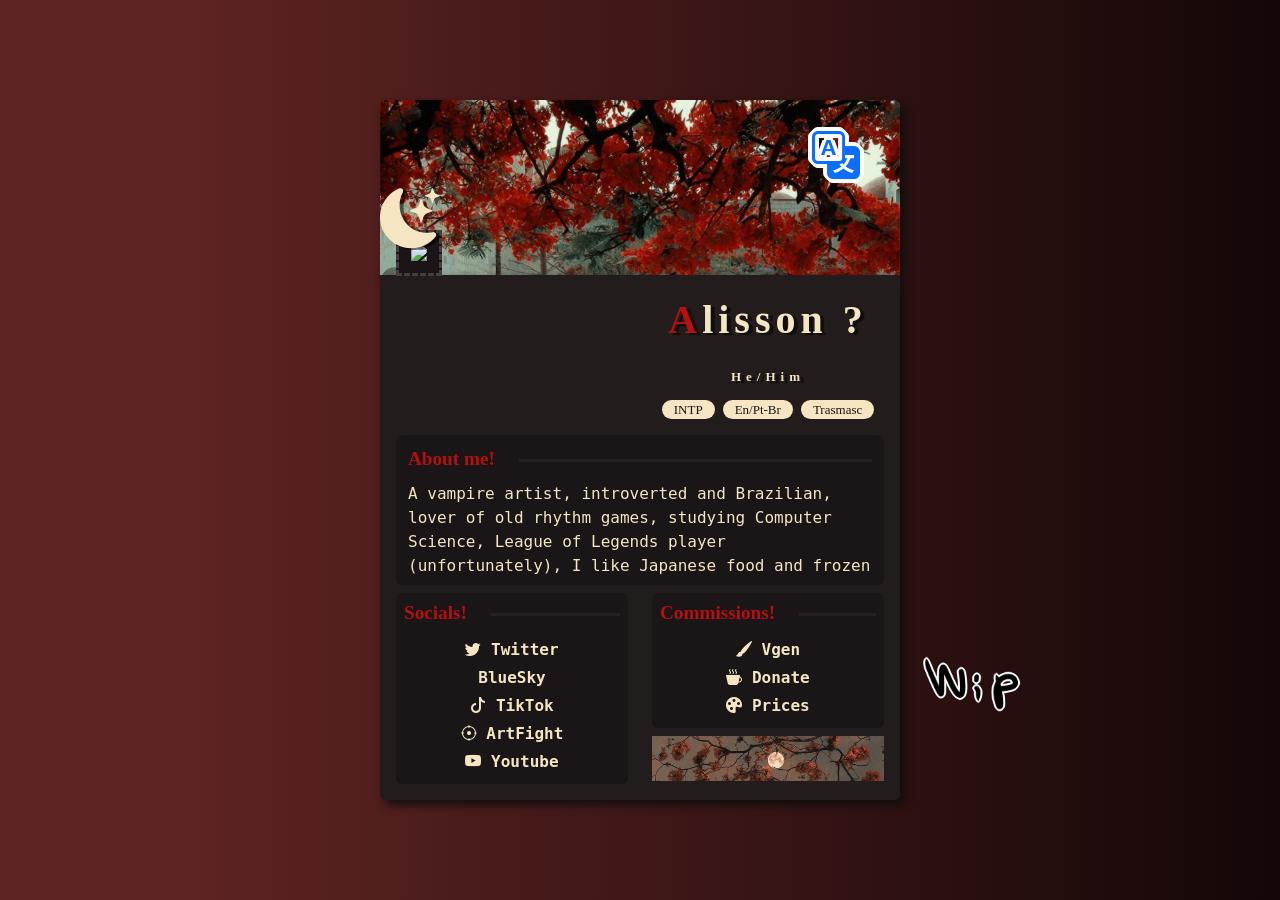
==== index.html @ d1a51a0a "Add files via upload" ====
<!DOCTYPE html>
<html lang="en">
<head>
    <meta charset="UTF-8">
    <meta name="viewport" content="width=device-width, initial-scale=1.0">
    <title>Elorit</title>
    <link href="https://cdn.jsdelivr.net/npm/bootstrap@5.3.8/dist/css/bootstrap.min.css" rel="stylesheet" integrity="sha384-sRIl4kxILFvY47J16cr9ZwB07vP4J8+LH7qKQnuqkuIAvNWLzeN8tE5YBujZqJLB" crossorigin="anonymous">
    <link rel="stylesheet" type="text/css" href="style.css">
    <link rel="stylesheet" href="https://cdn.jsdelivr.net/npm/bootstrap-icons@1.13.1/font/bootstrap-icons.min.css">
    <link rel="stylesheet" href="https://cdnjs.cloudflare.com/ajax/libs/animate.css/4.1.1/animate.min.css"/>
    <script src="https://cdn.jsdelivr.net/npm/@popperjs/core@2.11.8/dist/umd/popper.min.js" integrity="sha384-I7E8VVD/ismYTF4hNIPjVp/Zjvgyol6VFvRkX/vR+Vc4jQkC+hVqc2pM8ODewa9r" crossorigin="anonymous"></script>
    <script src="https://cdn.jsdelivr.net/npm/bootstrap@5.3.8/dist/js/bootstrap.min.js" integrity="sha384-G/EV+4j2dNv+tEPo3++6LCgdCROaejBqfUeNjuKAiuXbjrxilcCdDz6ZAVfHWe1Y" crossorigin="anonymous"></script>
    
</head>
<body id="main" class="overflow-x-hidden ">

    <div class="mx-auto conteiner" style="max-width: 520px;">
        <div class="card banner">
            <a href="index_pt.html" class="translate">
                <i id="trans" class="bi bi-translate"></i>
            </a>
        </div>
            <div class="card p-3 main">

                <!-- start first row -->
                <div class="row no-gutters">
                    <!-- icon -->
                    <div class="col-sm-6  justify-content-center">
                        <img class=" img-thumbnail icon" style="margin-bottom: -100px;" src="https://cdn.bsky.app/img/feed_fullsize/plain/did:plc:2flb4t7py5kloq3zb2k5aiwi/bafkreicpxyh2zqpzyikcm7rfbmmqwhr2aihsya3le5ebpa4lksuwxosoy4">
                    </div>
                    <!-- name -->
                    <div class="col-sm-6">
                        <div style="position: absolute; top: -100px; left: 0px">
                            <i class="bi bi-moon-stars-fill sombra" style="color: #F5E5C3; font-size: 60px;"></i>
                        </div>
                        <h1 class="sombra text-center">
                            <!-- name -->
                            <span style="color:#B4100F;">A</span>lisson ?
            
                            <span style="color:#F5E5C3; font-size: small;">
                
                            <!-- prns -->
                                He/Him 
                            </span>
                        </h1>
                        <div class="text-center row gap-2 justify-content-center">
                            <div class="cor">INTP</div>
                            <div class="cor">En/Pt-Br</div>
                            <div class="cor">Trasmasc</div>
                        </div>
                        </div>
                        
                    </div>
                    <!-- end first row -->
                    <!-- start second row -->
                    <div class="row">
                        <div class="col">
                            <div class="card caixa mt-3" style="height: 150px;">
        
                                <!----------- info heading ----------->
                                <div class="row no-gutters mb-1 mt-n1">
                                    <h2 class="col-auto">About me!</h2>
                                    <div class="col"><hr></div>
                                </div>
                                <!----------- end of info heading ----------->
        
                                <!--========= TEXT =========-->

                                <div class="flex-grow-1 texto-caixa">
            
                                    <p>A vampire artist, introverted and Brazilian, lover of old rhythm games, studying Computer Science, League of Legends player (unfortunately), I like Japanese food and frozen desserts.</p>
            
                                    <p>This is a summary of who I am :)</p>
    
                                </div>
                                <!--========= END OF TEXT =========-->
        
                            </div>

                        </div>
                    </div>
<!--======================================
!! MOBILE DIVIDER
=======================================-->
    
    <div class="text-center my-2 d-sm-none row">
        <div class="col"><hr></div>
        <div class="col" style="font-size: 20px; color: #888888;" >✦✦✦</div>
        <div class="col"><hr></div>
    </div>
            
<!--======================================
!! END OF MOBILE DIVIDER
=======================================-->

                    <!-- start third row -->
                     <div class="row">
                        <div class="col">
                                <div class="card p-2 text-center caixa mt-2">
                                    <div class="row no-gutters mb-1 mt-n1">
                                        <h2 class="col-auto">Socials!</h2>
                                        
                                        <div class="col"><hr></div>
                                    </div>
                                        <a href="https://x.com/elorit_vamp" class="botoes" target="_blank">
                                            <i class="bi bi-twitter"></i> Twitter </a>  

                                        <a href="https://bsky.app/profile/elorit.bsky.social" class="botoes" target="_blank">
                                            <i class="bi bi-bluesky"></i> BlueSky </a>

                                        <a href="https://www.tiktok.com/@elori_t" class="botoes" target="_blank">
                                            <i class="bi bi-tiktok"></i> TikTok </a>
                                            
                                        <a href="https://artfight.net/~elorit" class="botoes" target="_blank">
                                            <i class="bi bi-crosshair"></i> ArtFight </a>
                                        <a href="https://www.youtube.com/@elorit2" class="botoes" target="_blank">
                                            <i class="bi bi-youtube"></i> Youtube </a>   
                                </div>
                        </div>
                        <div class="col-sm-6">
                                <div class="card p-2 text-center caixa mt-2">
                                    <div class="row no-gutters mb-1 mt-n1">
                                        <h2 class="col-auto">Commissions!</h2>
                                        <div class="col"><hr></div>
                                    </div>
                                        <a href="https://vgen.co/Elorit" class="botoes" target="_blank">
                                            <i class="bi bi-brush-fill"></i> Vgen </a>  
                                        <a href="https://ko-fi.com/elorit" class="botoes" target="_blank">
                                            <i class="bi bi-cup-hot-fill"></i> Donate </a>
                                        <a href="commission_en.html" class="botoes" target="_blank">
                                            <i class="bi bi-palette-fill"></i> Prices </a>
                                </div>
                                <div class="text-center mt-2" style="background-image: 
                                
                                url(imgs/tree.jpg); 
                                
                                background-position: center; background-size: cover; height: 45px;">
                                </div>
                        </div>
                     </div>
                     <!-- end third row -->
                      <div>

                      </div>
                      <img class="pagedoll d-none d-md-block" id="imgRand" src=""/>
                </div>
            </div>
        </div>
    </div>
    <script language="javascript">
  // random number between 1 and 100
        var numRand = Math.floor(Math.random() * (3 - 1 + 1)) + 1;
        document.getElementById("imgRand").src = "imgs/IMG_"+numRand+".png";
    </script>
<script>
    const tooltipTriggerList = document.querySelectorAll('[data-bs-toggle="tooltip"]')
    const tooltipList = [...tooltipTriggerList].map(tooltipTriggerEl => new bootstrap.Tooltip(tooltipTriggerEl))
    const tooltips = document.querySelectorAll('.tt')
    tooltips.forEach(t => {
        new bootstrap.Tooltip(t)
    })
</script>

</body>
</html>
---- style.css ----
/* https://codepen.io/drewr/pen/porBwW */


@charset "UTF-8";
@import url("https://cdn.jsdelivr.net/npm/bootstrap-icons@1.13.1/font/bootstrap-icons.min.css");

:root {
  --fundo_card: #1A1617; 
  --borda_card: #473c40;
  --texto: #F5E5C3;
  --fundo_MaisEscuro: #120E0F;
  --borda_MaisClaro: #B4100F;
  --fundo_Main: #221c1d;
  --h2: #B4100F;
  --h1: #F5E5C3; 
}



body#main {
    background: linear-gradient(90deg,rgb(94, 35, 35) 15%,  rgb(20, 7, 7) 100%);
}

h1 {
    color:var(--h1);
}
h2 {
    color: var(--h2);
}
.cor {
    border-radius: 20px;
    background-color: var(--texto);
    font-family: Georgia, 'Times New Roman', Times, serif;
    color: var(--fundo_card);
    width: fit-content;
    font-size: small;
}

.botoes {
    font-family: monospace;
    font-weight: bold;
    color: var(--texto);
    text-decoration: none;
    padding: 2px;


}
.botoes:hover {
    background-color: var(--fundo_MaisEscuro);
    color: var(--borda_MaisClaro);
    transition: 300ms;
    
}

h2 {
    font-family: Georgia, 'Times New Roman', Times, serif;
    font-weight: bold;
    font-size: larger;
}

h1 {
    
    margin-top: 5px;
    font-weight: bold;
    letter-spacing: 5px;
    font-family: Georgia, 'Times New Roman', Times, serif;
}

.caixa {
    
    border: none;
    padding: 12px;
    border-color: var(--borda_card);
    background-color: var(--fundo_card);
}

.texto-caixa {
    flex-basis: 0;
    overflow-y: auto;
    min-height: 100px;
    scrollbar-width: none;
    color: var(--texto);
    font-family: monospace;
}

hr {
    margin-top: 12px;
    border-color: var(--borda_card);
    border-width: 3px;
}

.icon {
    
    height: auto;
    border-color: var(--borda_card);
    border-style: dashed;
    border-width: 3px;
    background-color: var(--fundo_card);
    border-radius: 0;
    position: relative;
    top: -100px;
    padding: 1cap;
    
    
}

@keyframes bounce2 {
    from {transform: scale(1, 0.8); transform-origin: bottom; }
    to {transform: scale(1, 1); transform-origin: bottom }
}

.pagedoll {
    animation-name: bounce2;
    animation-duration: 0.3s;
    position: absolute;
    max-height: 250px;
    right: -150px;
    bottom: 0px;
    filter: 
    drop-shadow(1px 1px 0 white)
    drop-shadow(-1px -1px 0 white)
    drop-shadow(1px -1px 0 white)
    drop-shadow(-1px 1px 0 white);
}

.banner {
    height: 175px;
    background-image: url(imgs/tree2.jpg);
    background-size: cover;
    background-position: center;
    border-bottom-left-radius: 0px;
    border: none;
    background-color: var(--fundo_card);
    border-bottom-right-radius: 0px;
    box-shadow: 5px 5px 10px #120E0F;
    

}

.main {
    border-top-left-radius: 0px;
    border-top-right-radius: 0px;
    border-top: none;
    border: none;
    background-color: var(--fundo_Main);
    box-shadow: 5px 5px 10px #120E0F;
    
}

.sombra {
    text-shadow: 4px 2px 0 rgba(0, 0, 0, 0.534)
}

.translate {
    text-align: end;
    margin: 20px 40px 0px 0px;
    font-size: xxx-large;
    filter: 
    drop-shadow(2px 2px 0 white)
    drop-shadow(-2px -2px 0 white)
    drop-shadow(2px -2px 0 white)
    drop-shadow(-2px 2px 0 white);
}



.conteiner {
    height: auto;
    width: auto;
}
@media (min-width: 576px) {
    .conteiner {
    height: 100dvh;
    width: 100dvw;
    display: flex;
    flex-direction: column;
    justify-items: center;
    justify-content: center;
    }
    body#main {
        overflow-y: hidden;
    }
}
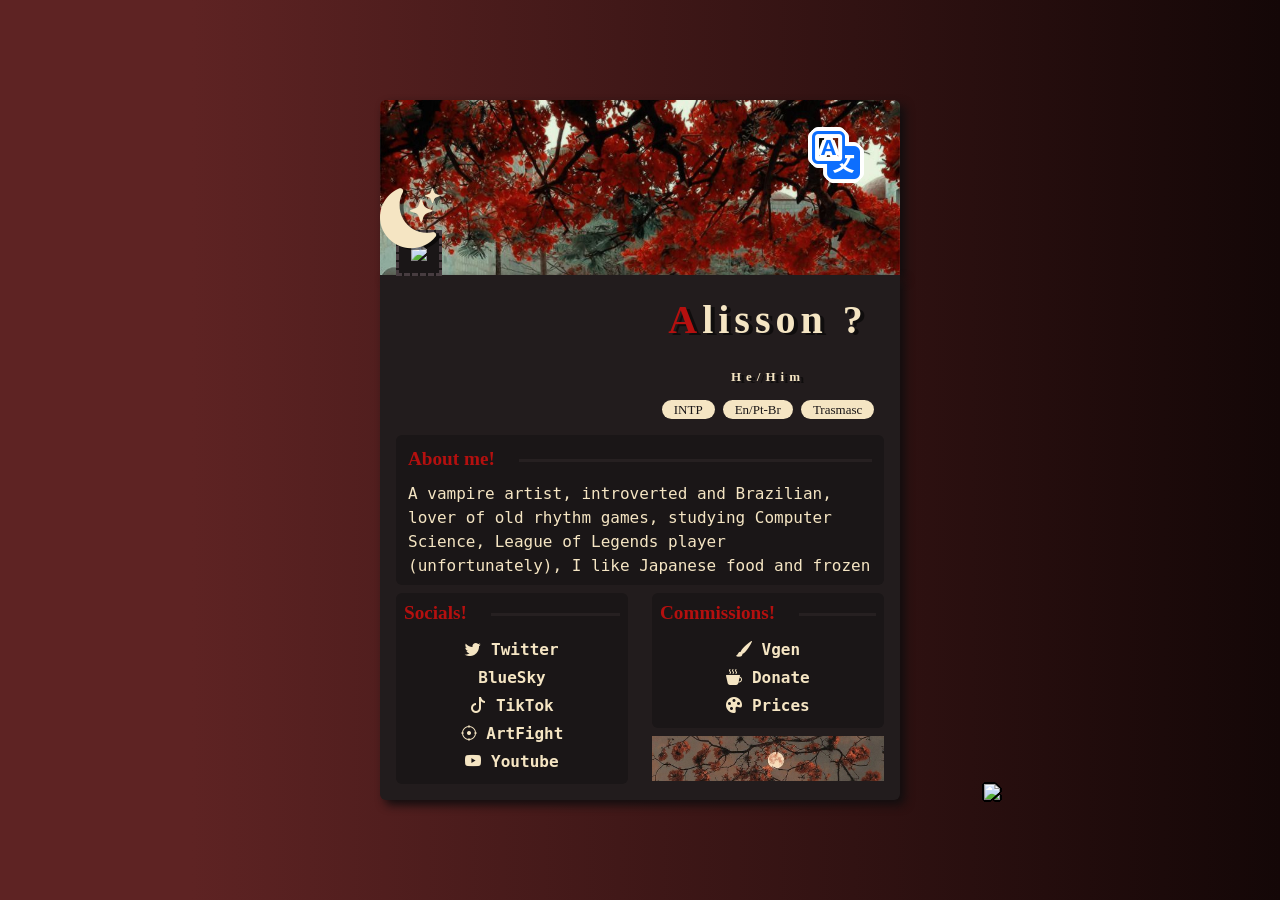
==== commit b2b451d1: "primeiro commit do alisson da silva" ====
--- a/index.html
+++ b/index.html
@@ -1,165 +1,167 @@
-<!DOCTYPE html>
-<html lang="en">
-<head>
-    <meta charset="UTF-8">
-    <meta name="viewport" content="width=device-width, initial-scale=1.0">
-    <title>Elorit</title>
-    <link href="https://cdn.jsdelivr.net/npm/bootstrap@5.3.8/dist/css/bootstrap.min.css" rel="stylesheet" integrity="sha384-sRIl4kxILFvY47J16cr9ZwB07vP4J8+LH7qKQnuqkuIAvNWLzeN8tE5YBujZqJLB" crossorigin="anonymous">
-    <link rel="stylesheet" type="text/css" href="style.css">
-    <link rel="stylesheet" href="https://cdn.jsdelivr.net/npm/bootstrap-icons@1.13.1/font/bootstrap-icons.min.css">
-    <link rel="stylesheet" href="https://cdnjs.cloudflare.com/ajax/libs/animate.css/4.1.1/animate.min.css"/>
-    <script src="https://cdn.jsdelivr.net/npm/@popperjs/core@2.11.8/dist/umd/popper.min.js" integrity="sha384-I7E8VVD/ismYTF4hNIPjVp/Zjvgyol6VFvRkX/vR+Vc4jQkC+hVqc2pM8ODewa9r" crossorigin="anonymous"></script>
-    <script src="https://cdn.jsdelivr.net/npm/bootstrap@5.3.8/dist/js/bootstrap.min.js" integrity="sha384-G/EV+4j2dNv+tEPo3++6LCgdCROaejBqfUeNjuKAiuXbjrxilcCdDz6ZAVfHWe1Y" crossorigin="anonymous"></script>
-    
-</head>
-<body id="main" class="overflow-x-hidden ">
-
-    <div class="mx-auto conteiner" style="max-width: 520px;">
-        <div class="card banner">
-            <a href="index_pt.html" class="translate">
-                <i id="trans" class="bi bi-translate"></i>
-            </a>
-        </div>
-            <div class="card p-3 main">
-
-                <!-- start first row -->
-                <div class="row no-gutters">
-                    <!-- icon -->
-                    <div class="col-sm-6  justify-content-center">
-                        <img class=" img-thumbnail icon" style="margin-bottom: -100px;" src="https://cdn.bsky.app/img/feed_fullsize/plain/did:plc:2flb4t7py5kloq3zb2k5aiwi/bafkreicpxyh2zqpzyikcm7rfbmmqwhr2aihsya3le5ebpa4lksuwxosoy4">
-                    </div>
-                    <!-- name -->
-                    <div class="col-sm-6">
-                        <div style="position: absolute; top: -100px; left: 0px">
-                            <i class="bi bi-moon-stars-fill sombra" style="color: #F5E5C3; font-size: 60px;"></i>
-                        </div>
-                        <h1 class="sombra text-center">
-                            <!-- name -->
-                            <span style="color:#B4100F;">A</span>lisson ?
-            
-                            <span style="color:#F5E5C3; font-size: small;">
-                
-                            <!-- prns -->
-                                He/Him 
-                            </span>
-                        </h1>
-                        <div class="text-center row gap-2 justify-content-center">
-                            <div class="cor">INTP</div>
-                            <div class="cor">En/Pt-Br</div>
-                            <div class="cor">Trasmasc</div>
-                        </div>
-                        </div>
-                        
-                    </div>
-                    <!-- end first row -->
-                    <!-- start second row -->
-                    <div class="row">
-                        <div class="col">
-                            <div class="card caixa mt-3" style="height: 150px;">
-        
-                                <!----------- info heading ----------->
-                                <div class="row no-gutters mb-1 mt-n1">
-                                    <h2 class="col-auto">About me!</h2>
-                                    <div class="col"><hr></div>
-                                </div>
-                                <!----------- end of info heading ----------->
-        
-                                <!--========= TEXT =========-->
-
-                                <div class="flex-grow-1 texto-caixa">
-            
-                                    <p>A vampire artist, introverted and Brazilian, lover of old rhythm games, studying Computer Science, League of Legends player (unfortunately), I like Japanese food and frozen desserts.</p>
-            
-                                    <p>This is a summary of who I am :)</p>
-    
-                                </div>
-                                <!--========= END OF TEXT =========-->
-        
-                            </div>
-
-                        </div>
-                    </div>
-<!--======================================
-!! MOBILE DIVIDER
-=======================================-->
-    
-    <div class="text-center my-2 d-sm-none row">
-        <div class="col"><hr></div>
-        <div class="col" style="font-size: 20px; color: #888888;" >✦✦✦</div>
-        <div class="col"><hr></div>
-    </div>
-            
-<!--======================================
-!! END OF MOBILE DIVIDER
-=======================================-->
-
-                    <!-- start third row -->
-                     <div class="row">
-                        <div class="col">
-                                <div class="card p-2 text-center caixa mt-2">
-                                    <div class="row no-gutters mb-1 mt-n1">
-                                        <h2 class="col-auto">Socials!</h2>
-                                        
-                                        <div class="col"><hr></div>
-                                    </div>
-                                        <a href="https://x.com/elorit_vamp" class="botoes" target="_blank">
-                                            <i class="bi bi-twitter"></i> Twitter </a>  
-
-                                        <a href="https://bsky.app/profile/elorit.bsky.social" class="botoes" target="_blank">
-                                            <i class="bi bi-bluesky"></i> BlueSky </a>
-
-                                        <a href="https://www.tiktok.com/@elori_t" class="botoes" target="_blank">
-                                            <i class="bi bi-tiktok"></i> TikTok </a>
-                                            
-                                        <a href="https://artfight.net/~elorit" class="botoes" target="_blank">
-                                            <i class="bi bi-crosshair"></i> ArtFight </a>
-                                        <a href="https://www.youtube.com/@elorit2" class="botoes" target="_blank">
-                                            <i class="bi bi-youtube"></i> Youtube </a>   
-                                </div>
-                        </div>
-                        <div class="col-sm-6">
-                                <div class="card p-2 text-center caixa mt-2">
-                                    <div class="row no-gutters mb-1 mt-n1">
-                                        <h2 class="col-auto">Commissions!</h2>
-                                        <div class="col"><hr></div>
-                                    </div>
-                                        <a href="https://vgen.co/Elorit" class="botoes" target="_blank">
-                                            <i class="bi bi-brush-fill"></i> Vgen </a>  
-                                        <a href="https://ko-fi.com/elorit" class="botoes" target="_blank">
-                                            <i class="bi bi-cup-hot-fill"></i> Donate </a>
-                                        <a href="commission_en.html" class="botoes" target="_blank">
-                                            <i class="bi bi-palette-fill"></i> Prices </a>
-                                </div>
-                                <div class="text-center mt-2" style="background-image: 
-                                
-                                url(imgs/tree.jpg); 
-                                
-                                background-position: center; background-size: cover; height: 45px;">
-                                </div>
-                        </div>
-                     </div>
-                     <!-- end third row -->
-                      <div>
-
-                      </div>
-                      <img class="pagedoll d-none d-md-block" id="imgRand" src=""/>
-                </div>
-            </div>
-        </div>
-    </div>
-    <script language="javascript">
-  // random number between 1 and 100
-        var numRand = Math.floor(Math.random() * (3 - 1 + 1)) + 1;
-        document.getElementById("imgRand").src = "imgs/IMG_"+numRand+".png";
-    </script>
-<script>
-    const tooltipTriggerList = document.querySelectorAll('[data-bs-toggle="tooltip"]')
-    const tooltipList = [...tooltipTriggerList].map(tooltipTriggerEl => new bootstrap.Tooltip(tooltipTriggerEl))
-    const tooltips = document.querySelectorAll('.tt')
-    tooltips.forEach(t => {
-        new bootstrap.Tooltip(t)
-    })
-</script>
-
-</body>
+<!DOCTYPE html>
+<html lang="en">
+<head>
+    <meta charset="UTF-8">
+    <meta name="viewport" content="width=device-width, initial-scale=1.0">
+    <title>Elorit</title>
+    <link href="https://cdn.jsdelivr.net/npm/bootstrap@5.3.8/dist/css/bootstrap.min.css" rel="stylesheet">
+    <link href="https://getbootstrap.com/docs/5.3/assets/css/docs.css" rel="stylesheet">
+    <script src="https://cdn.jsdelivr.net/npm/@popperjs/core@2.11.8/dist/umd/popper.min.js" integrity="sha384-I7E8VVD/ismYTF4hNIPjVp/Zjvgyol6VFvRkX/vR+Vc4jQkC+hVqc2pM8ODewa9r" crossorigin="anonymous"></script>
+    <script src="https://cdn.jsdelivr.net/npm/bootstrap@5.3.8/dist/js/bootstrap.min.js" integrity="sha384-G/EV+4j2dNv+tEPo3++6LCgdCROaejBqfUeNjuKAiuXbjrxilcCdDz6ZAVfHWe1Y" crossorigin="anonymous"></script>
+    <link rel="stylesheet" type="text/css" href="style.css">
+</head>
+<body id="main" class="overflow-x-hidden ">
+
+    <div class="mx-auto conteiner" style="max-width: 520px;">
+        <div class="card banner">
+            
+            <a href="index_pt.html" class="translate">
+                <span class="tt" data-bs-placement="bottom" title="PT-BR"><i id="trans" class="bi bi-translate"></i></span>
+            </a>
+            
+        </div>
+            <div class="card p-3 main">
+
+                <!-- start first row -->
+                <div class="row no-gutters">
+                    <!-- icon -->
+                    <div class="col-sm-6  justify-content-center">
+                        <img class=" img-thumbnail icon" style="margin-bottom: -100px;" src="https://cdn.bsky.app/img/feed_fullsize/plain/did:plc:2flb4t7py5kloq3zb2k5aiwi/bafkreicpxyh2zqpzyikcm7rfbmmqwhr2aihsya3le5ebpa4lksuwxosoy4">
+                    </div>
+                    <!-- name -->
+                    <div class="col-sm-6">
+                        <div style="position: absolute; top: -100px; left: 0px">
+                            <i class="bi bi-moon-stars-fill sombra" style="color: #F5E5C3; font-size: 60px;"></i>
+                        </div>
+                        <h1 class="sombra text-center">
+                            <!-- name -->
+                            <span style="color:#B4100F;">A</span>lisson ?
+            
+                            <span style="color:#F5E5C3; font-size: small;">
+                
+                            <!-- prns -->
+                                He/Him 
+                            </span>
+                        </h1>
+                        <div class="text-center row gap-2 justify-content-center">
+                            <div class="cor">INTP</div>
+                            <div class="cor">En/Pt-Br</div>
+                            <div class="cor">Trasmasc</div>
+                        </div>
+                        </div>
+                        
+                    </div>
+                    <!-- end first row -->
+                    <!-- start second row -->
+                    <div class="row">
+                        <div class="col">
+                            <div class="card caixa mt-3" style="height: 150px;">
+        
+                                <!----------- info heading ----------->
+                                <div class="row no-gutters mb-1 mt-n1">
+                                    <h2 class="col-auto">About me!</h2>
+                                    <div class="col"><hr></div>
+                                </div>
+                                <!----------- end of info heading ----------->
+        
+                                <!--========= TEXT =========-->
+
+                                <div class="flex-grow-1 texto-caixa">
+            
+                                    <p>A vampire artist, introverted and Brazilian, lover of old rhythm games, studying Computer Science, League of Legends player (unfortunately), I like Japanese food and frozen desserts.</p>
+            
+                                    <p>This is a summary of who I am :)</p>
+    
+                                </div>
+                                <!--========= END OF TEXT =========-->
+        
+                            </div>
+
+                        </div>
+                    </div>
+<!--======================================
+!! MOBILE DIVIDER
+=======================================-->
+    
+    <div class="text-center my-2 d-sm-none row">
+        <div class="col"><hr></div>
+        <div class="col" style="font-size: 20px; color: #888888;" >✦✦✦</div>
+        <div class="col"><hr></div>
+    </div>
+            
+<!--======================================
+!! END OF MOBILE DIVIDER
+=======================================-->
+
+                    <!-- start third row -->
+                     <div class="row">
+                        <div class="col">
+                                <div class="card p-2 text-center caixa mt-2">
+                                    <div class="row no-gutters mb-1 mt-n1">
+                                        <h2 class="col-auto">Socials!</h2>
+                                        
+                                        <div class="col"><hr></div>
+                                    </div>
+                                        <a href="https://x.com/elorit_vamp" class="botoes" target="_blank">
+                                            <i class="bi bi-twitter"></i> Twitter </a>  
+
+                                        <a href="https://bsky.app/profile/elorit.bsky.social" class="botoes" target="_blank">
+                                            <i class="bi bi-bluesky"></i> BlueSky </a>
+
+                                        <a href="https://www.tiktok.com/@elori_t" class="botoes" target="_blank">
+                                            <i class="bi bi-tiktok"></i> TikTok </a>
+                                            
+                                        <a href="https://artfight.net/~elorit" class="botoes" target="_blank">
+                                            <i class="bi bi-crosshair"></i> ArtFight </a>
+                                        <a href="https://www.youtube.com/@elorit2" class="botoes" target="_blank">
+                                            <i class="bi bi-youtube"></i> Youtube </a>   
+                                </div>
+                        </div>
+                        <div class="col-sm-6">
+                                <div class="card p-2 text-center caixa mt-2">
+                                    <div class="row no-gutters mb-1 mt-n1">
+                                        <h2 class="col-auto">Commissions!</h2>
+                                        <div class="col"><hr></div>
+                                    </div>
+                                        <a href="https://vgen.co/Elorit" class="botoes" target="_blank">
+                                            <i class="bi bi-brush-fill"></i> Vgen </a>  
+                                        <a href="https://ko-fi.com/elorit" class="botoes" target="_blank">
+                                            <i class="bi bi-cup-hot-fill"></i> Donate </a>
+                                        <a href="commission_en.html" class="botoes" target="_blank">
+                                            <i class="bi bi-palette-fill"></i> Prices </a>
+                                </div>
+                                <div class="text-center mt-2" style="background-image: 
+                                
+                                url(imgs/tree.jpg); 
+                                
+                                background-position: center; background-size: cover; height: 45px;">
+                                </div>
+                        </div>
+                     </div>
+                     <!-- end third row -->
+
+                        <div style="position: absolute; right: -100px; bottom: 0px;">
+                            <span class="tt" data-bs-placement="top" title="">
+                                <img class="pagedoll d-none d-md-block" id="imgRand" src=""/>
+                            </span>
+                        </div>
+                </div>
+            </div>
+        </div>
+    </div>
+    <script language="javascript">
+  // random number between 1 and 100
+        var numRand = Math.floor(Math.random() * (3 - 1 + 1)) + 1;
+        document.getElementById("imgRand").src = "imgs/IMG_"+numRand+".webp";
+    </script>
+<script>
+    const tooltipTriggerList = document.querySelectorAll('[data-bs-toggle="tooltip"]')
+    const tooltipList = [...tooltipTriggerList].map(tooltipTriggerEl => new bootstrap.Tooltip(tooltipTriggerEl))
+    const tooltips = document.querySelectorAll('.tt')
+    tooltips.forEach(t => {
+        new bootstrap.Tooltip(t)
+    })
+</script>
+
+</body>
 </html>
--- a/style.css
+++ b/style.css
@@ -1,185 +1,184 @@
-/* https://codepen.io/drewr/pen/porBwW */
-
-
-@charset "UTF-8";
-@import url("https://cdn.jsdelivr.net/npm/bootstrap-icons@1.13.1/font/bootstrap-icons.min.css");
-
-:root {
-  --fundo_card: #1A1617; 
-  --borda_card: #473c40;
-  --texto: #F5E5C3;
-  --fundo_MaisEscuro: #120E0F;
-  --borda_MaisClaro: #B4100F;
-  --fundo_Main: #221c1d;
-  --h2: #B4100F;
-  --h1: #F5E5C3; 
-}
-
-
-
-body#main {
-    background: linear-gradient(90deg,rgb(94, 35, 35) 15%,  rgb(20, 7, 7) 100%);
-}
-
-h1 {
-    color:var(--h1);
-}
-h2 {
-    color: var(--h2);
-}
-.cor {
-    border-radius: 20px;
-    background-color: var(--texto);
-    font-family: Georgia, 'Times New Roman', Times, serif;
-    color: var(--fundo_card);
-    width: fit-content;
-    font-size: small;
-}
-
-.botoes {
-    font-family: monospace;
-    font-weight: bold;
-    color: var(--texto);
-    text-decoration: none;
-    padding: 2px;
-
-
-}
-.botoes:hover {
-    background-color: var(--fundo_MaisEscuro);
-    color: var(--borda_MaisClaro);
-    transition: 300ms;
-    
-}
-
-h2 {
-    font-family: Georgia, 'Times New Roman', Times, serif;
-    font-weight: bold;
-    font-size: larger;
-}
-
-h1 {
-    
-    margin-top: 5px;
-    font-weight: bold;
-    letter-spacing: 5px;
-    font-family: Georgia, 'Times New Roman', Times, serif;
-}
-
-.caixa {
-    
-    border: none;
-    padding: 12px;
-    border-color: var(--borda_card);
-    background-color: var(--fundo_card);
-}
-
-.texto-caixa {
-    flex-basis: 0;
-    overflow-y: auto;
-    min-height: 100px;
-    scrollbar-width: none;
-    color: var(--texto);
-    font-family: monospace;
-}
-
-hr {
-    margin-top: 12px;
-    border-color: var(--borda_card);
-    border-width: 3px;
-}
-
-.icon {
-    
-    height: auto;
-    border-color: var(--borda_card);
-    border-style: dashed;
-    border-width: 3px;
-    background-color: var(--fundo_card);
-    border-radius: 0;
-    position: relative;
-    top: -100px;
-    padding: 1cap;
-    
-    
-}
-
-@keyframes bounce2 {
-    from {transform: scale(1, 0.8); transform-origin: bottom; }
-    to {transform: scale(1, 1); transform-origin: bottom }
-}
-
-.pagedoll {
-    animation-name: bounce2;
-    animation-duration: 0.3s;
-    position: absolute;
-    max-height: 250px;
-    right: -150px;
-    bottom: 0px;
-    filter: 
-    drop-shadow(1px 1px 0 white)
-    drop-shadow(-1px -1px 0 white)
-    drop-shadow(1px -1px 0 white)
-    drop-shadow(-1px 1px 0 white);
-}
-
-.banner {
-    height: 175px;
-    background-image: url(imgs/tree2.jpg);
-    background-size: cover;
-    background-position: center;
-    border-bottom-left-radius: 0px;
-    border: none;
-    background-color: var(--fundo_card);
-    border-bottom-right-radius: 0px;
-    box-shadow: 5px 5px 10px #120E0F;
-    
-
-}
-
-.main {
-    border-top-left-radius: 0px;
-    border-top-right-radius: 0px;
-    border-top: none;
-    border: none;
-    background-color: var(--fundo_Main);
-    box-shadow: 5px 5px 10px #120E0F;
-    
-}
-
-.sombra {
-    text-shadow: 4px 2px 0 rgba(0, 0, 0, 0.534)
-}
-
-.translate {
-    text-align: end;
-    margin: 20px 40px 0px 0px;
-    font-size: xxx-large;
-    filter: 
-    drop-shadow(2px 2px 0 white)
-    drop-shadow(-2px -2px 0 white)
-    drop-shadow(2px -2px 0 white)
-    drop-shadow(-2px 2px 0 white);
-}
-
-
-
-.conteiner {
-    height: auto;
-    width: auto;
-}
-@media (min-width: 576px) {
-    .conteiner {
-    height: 100dvh;
-    width: 100dvw;
-    display: flex;
-    flex-direction: column;
-    justify-items: center;
-    justify-content: center;
-    }
-    body#main {
-        overflow-y: hidden;
-    }
-}
-
-
+/* https://codepen.io/drewr/pen/porBwW */
+
+
+@charset "UTF-8";
+@import url("https://cdn.jsdelivr.net/npm/bootstrap-icons@1.13.1/font/bootstrap-icons.min.css");
+
+:root {
+  --fundo_card: #1A1617; 
+  --borda_card: #473c40;
+  --texto: #F5E5C3;
+  --fundo_MaisEscuro: #120E0F;
+  --borda_MaisClaro: #B4100F;
+  --fundo_Main: #221c1d;
+  --h2: #B4100F;
+  --h1: #F5E5C3; 
+}
+
+
+
+body#main {
+    background: linear-gradient(90deg,rgb(94, 35, 35) 15%,  rgb(20, 7, 7) 100%);
+}
+
+h1 {
+    color:var(--h1);
+}
+h2 {
+    color: var(--h2);
+}
+.cor {
+    border-radius: 20px;
+    background-color: var(--texto);
+    font-family: Georgia, 'Times New Roman', Times, serif;
+    color: var(--fundo_card);
+    width: fit-content;
+    font-size: small;
+}
+
+.botoes {
+    font-family: monospace;
+    font-weight: bold;
+    color: var(--texto);
+    text-decoration: none;
+    padding: 2px;
+
+
+}
+.botoes:hover {
+    background-color: var(--fundo_MaisEscuro);
+    color: var(--borda_MaisClaro);
+    transition: 300ms;
+    
+}
+
+h2 {
+    font-family: Georgia, 'Times New Roman', Times, serif;
+    font-weight: bold;
+    font-size: larger;
+}
+
+h1 {
+    
+    margin-top: 5px;
+    font-weight: bold;
+    letter-spacing: 5px;
+    font-family: Georgia, 'Times New Roman', Times, serif;
+}
+
+.caixa {
+    
+    border: none;
+    padding: 12px;
+    border-color: var(--borda_card);
+    background-color: var(--fundo_card);
+}
+
+.texto-caixa {
+    flex-basis: 0;
+    overflow-y: auto;
+    min-height: 100px;
+    scrollbar-width: none;
+    color: var(--texto);
+    font-family: monospace;
+}
+
+hr {
+    margin-top: 12px;
+    border-color: var(--borda_card);
+    border-width: 3px;
+}
+
+.icon {
+    
+    height: auto;
+    border-color: var(--borda_card);
+    border-style: dashed;
+    border-width: 3px;
+    background-color: var(--fundo_card);
+    border-radius: 0;
+    position: relative;
+    top: -100px;
+    padding: 1cap;
+    
+    
+}
+
+@keyframes bounce2 {
+    from {transform: scale(1, 0.8); transform-origin: bottom; }
+    to {transform: scale(1, 1); transform-origin: bottom }
+}
+
+.pagedoll {
+    animation-name: bounce2;
+    animation-duration: 0.3s;
+
+    max-height: 250px;
+
+    filter: 
+    drop-shadow(1px 1px 0 black)
+    drop-shadow(-1px -1px 0 black)
+    drop-shadow(1px -1px 0 black)
+    drop-shadow(-1px 1px 0 black);
+}
+
+.banner {
+    height: 175px;
+    background-image: url(imgs/tree2.jpg);
+    background-size: cover;
+    background-position: center;
+    border-bottom-left-radius: 0px;
+    border: none;
+    background-color: var(--fundo_card);
+    border-bottom-right-radius: 0px;
+    box-shadow: 5px 5px 10px #120E0F;
+    
+
+}
+
+.main {
+    border-top-left-radius: 0px;
+    border-top-right-radius: 0px;
+    border-top: none;
+    border: none;
+    background-color: var(--fundo_Main);
+    box-shadow: 5px 5px 10px #120E0F;
+    
+}
+
+.sombra {
+    text-shadow: 4px 2px 0 rgba(0, 0, 0, 0.534)
+}
+
+.translate {
+    text-align: end;
+    margin: 20px 40px 0px 0px;
+    font-size: xxx-large;
+    filter: 
+    drop-shadow(2px 2px 0 white)
+    drop-shadow(-2px -2px 0 white)
+    drop-shadow(2px -2px 0 white)
+    drop-shadow(-2px 2px 0 white);
+}
+
+
+
+.conteiner {
+    height: auto;
+    width: auto;
+}
+@media (min-width: 576px) {
+    .conteiner {
+    height: 100dvh;
+    width: 100dvw;
+    display: flex;
+    flex-direction: column;
+    justify-items: center;
+    justify-content: center;
+    }
+    body#main {
+        overflow-y: hidden;
+    }
+}
+
+
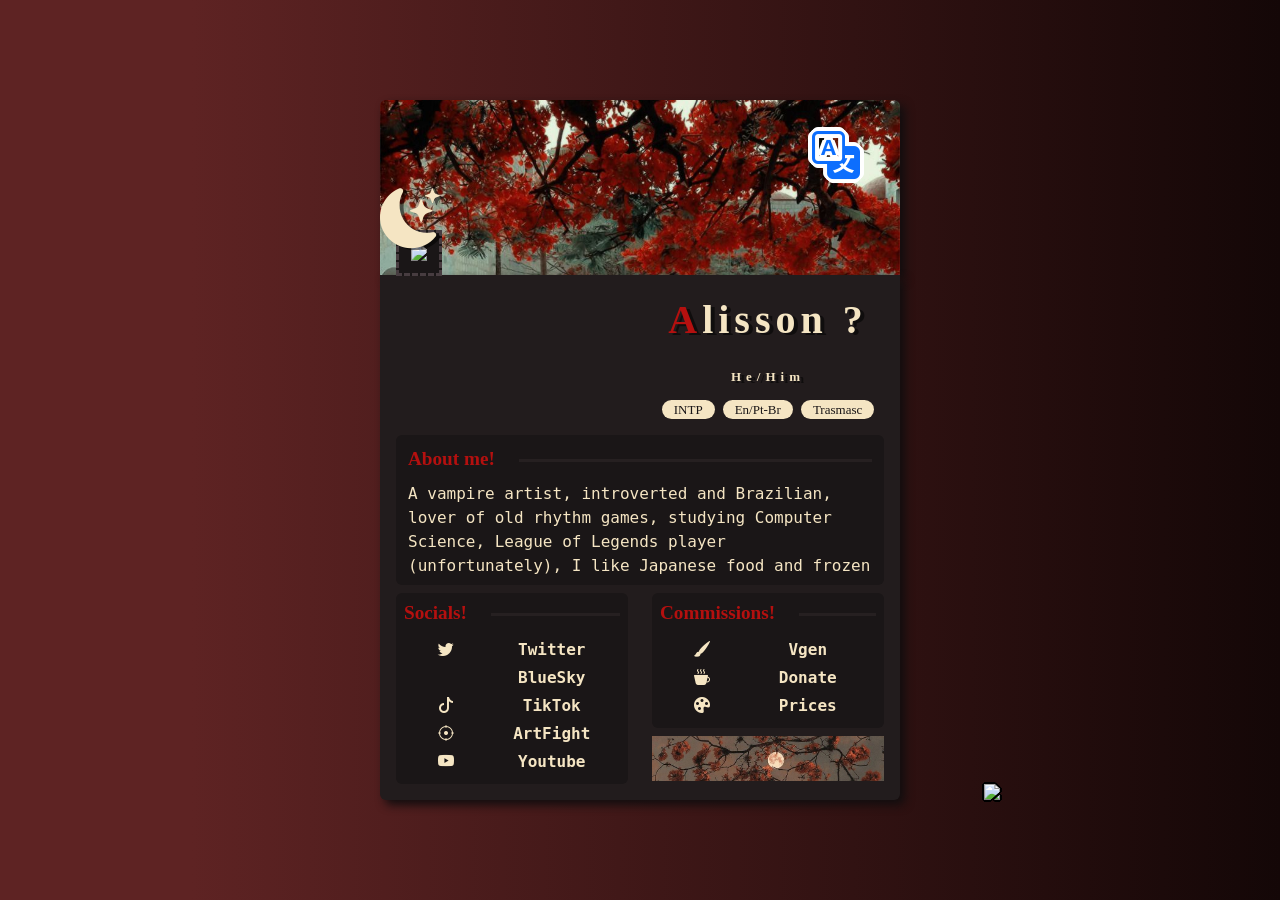
==== commit 717050a4: "atualizar botões" ====
--- a/index.html
+++ b/index.html
@@ -102,19 +102,55 @@
                                         
                                         <div class="col"><hr></div>
                                     </div>
-                                        <a href="https://x.com/elorit_vamp" class="botoes" target="_blank">
-                                            <i class="bi bi-twitter"></i> Twitter </a>  
-
-                                        <a href="https://bsky.app/profile/elorit.bsky.social" class="botoes" target="_blank">
-                                            <i class="bi bi-bluesky"></i> BlueSky </a>
-
-                                        <a href="https://www.tiktok.com/@elori_t" class="botoes" target="_blank">
-                                            <i class="bi bi-tiktok"></i> TikTok </a>
-                                            
-                                        <a href="https://artfight.net/~elorit" class="botoes" target="_blank">
-                                            <i class="bi bi-crosshair"></i> ArtFight </a>
-                                        <a href="https://www.youtube.com/@elorit2" class="botoes" target="_blank">
-                                            <i class="bi bi-youtube"></i> Youtube </a>   
+                                    
+                                    <nav class="botoes-wrapper">
+                                        <ul>
+                                            <li>
+                                                <a href="https://x.com/elorit_vamp" class="botoes" target="_blank">
+                                                    <i class="bi bi-twitter"></i> 
+                                                    <span>
+                                                        Twitter 
+                                                    </span>
+                                                </a>  
+                                            </li>
+
+                                            <li>
+                                                <a href="https://bsky.app/profile/elorit.bsky.social" class="botoes" target="_blank">
+                                                    <i class="bi bi-bluesky"></i> 
+                                                    <span>
+                                                        BlueSky 
+                                                    </span>
+                                                </a>
+                                            </li>
+
+                                            <li>
+                                                <a href="https://www.tiktok.com/@elori_t" class="botoes" target="_blank">
+                                                    <i class="bi bi-tiktok"></i> 
+                                                    <span>
+                                                        TikTok 
+                                                    </span>
+                                                </a>
+                                            </li>
+
+                                            <li>
+                                                <a href="https://artfight.net/~elorit" class="botoes" target="_blank">
+                                                    <i class="bi bi-crosshair"></i> 
+                                                    <span>
+                                                        ArtFight 
+                                                    </span>
+                                                </a>
+                                            </li>
+
+                                            <li>
+                                                <a href="https://www.youtube.com/@elorit2" class="botoes" target="_blank">
+                                                    <i class="bi bi-youtube"></i> 
+                                                    <span>
+                                                        Youtube 
+                                                    </span>
+                                                </a>
+                                            </li>
+                                        </ul>
+                                    </nav>   
                                 </div>
                         </div>
                         <div class="col-sm-6">
@@ -123,12 +159,37 @@
                                         <h2 class="col-auto">Commissions!</h2>
                                         <div class="col"><hr></div>
                                     </div>
-                                        <a href="https://vgen.co/Elorit" class="botoes" target="_blank">
-                                            <i class="bi bi-brush-fill"></i> Vgen </a>  
-                                        <a href="https://ko-fi.com/elorit" class="botoes" target="_blank">
-                                            <i class="bi bi-cup-hot-fill"></i> Donate </a>
-                                        <a href="commission_en.html" class="botoes" target="_blank">
-                                            <i class="bi bi-palette-fill"></i> Prices </a>
+
+                                    <nav class="botoes-wrapper">
+                                        <ul>
+                                            <li>
+                                                <a href="https://vgen.co/Elorit" class="botoes" target="_blank">
+                                                    <i class="bi bi-brush-fill"></i> 
+                                                    <span>
+                                                        Vgen 
+                                                    </span>
+                                                </a>  
+                                            </li>
+
+                                            <li>
+                                                <a href="https://ko-fi.com/elorit" class="botoes" target="_blank">
+                                                    <i class="bi bi-cup-hot-fill"></i> 
+                                                    <span>
+                                                        Donate 
+                                                    </span>
+                                                </a>
+                                            </li>
+
+                                            <li>
+                                                <a href="commission_en.html" class="botoes" target="_blank">
+                                                    <i class="bi bi-palette-fill"></i> 
+                                                    <span>
+                                                        Prices 
+                                                    </span>
+                                                </a>
+                                            </li>
+                                        </ul>
+                                    </nav>
                                 </div>
                                 <div class="text-center mt-2" style="background-image: 
                                 
--- a/style.css
+++ b/style.css
@@ -181,4 +181,13 @@
     }
 }
 
+.botoes-wrapper ul {
+    list-style: none;
+    padding: 0;
+    margin: 0;
+}
 
+.botoes-wrapper ul li a {
+    display: grid;
+    grid-template-columns: 3fr 5fr;
+}
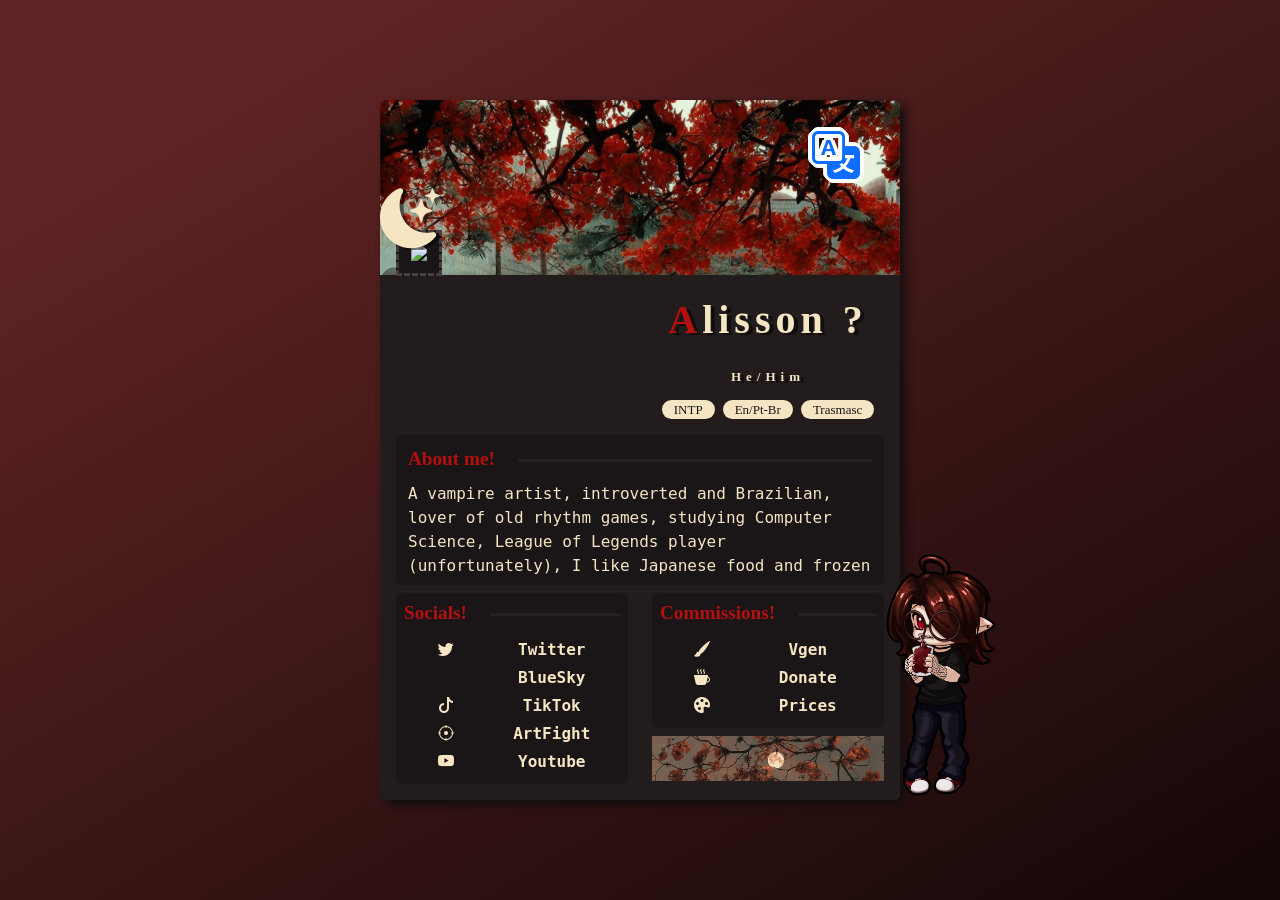
==== commit 61695b8c: "update dos botoes e gradiente de fundo" ====
--- a/index.html
+++ b/index.html
@@ -8,6 +8,7 @@
     <link href="https://getbootstrap.com/docs/5.3/assets/css/docs.css" rel="stylesheet">
     <script src="https://cdn.jsdelivr.net/npm/@popperjs/core@2.11.8/dist/umd/popper.min.js" integrity="sha384-I7E8VVD/ismYTF4hNIPjVp/Zjvgyol6VFvRkX/vR+Vc4jQkC+hVqc2pM8ODewa9r" crossorigin="anonymous"></script>
     <script src="https://cdn.jsdelivr.net/npm/bootstrap@5.3.8/dist/js/bootstrap.min.js" integrity="sha384-G/EV+4j2dNv+tEPo3++6LCgdCROaejBqfUeNjuKAiuXbjrxilcCdDz6ZAVfHWe1Y" crossorigin="anonymous"></script>
+    <link rel="stylesheet" href="https://cdnjs.cloudflare.com/ajax/libs/font-awesome/7.0.1/css/all.min.css">
     <link rel="stylesheet" type="text/css" href="style.css">
 </head>
 <body id="main" class="overflow-x-hidden ">
--- a/style.css
+++ b/style.css
@@ -18,7 +18,7 @@
 
 
 body#main {
-    background: linear-gradient(90deg,rgb(94, 35, 35) 15%,  rgb(20, 7, 7) 100%);
+    background: linear-gradient(150deg,rgb(94, 35, 35) 15%,  rgb(20, 7, 7) 100%);
 }
 
 h1 {
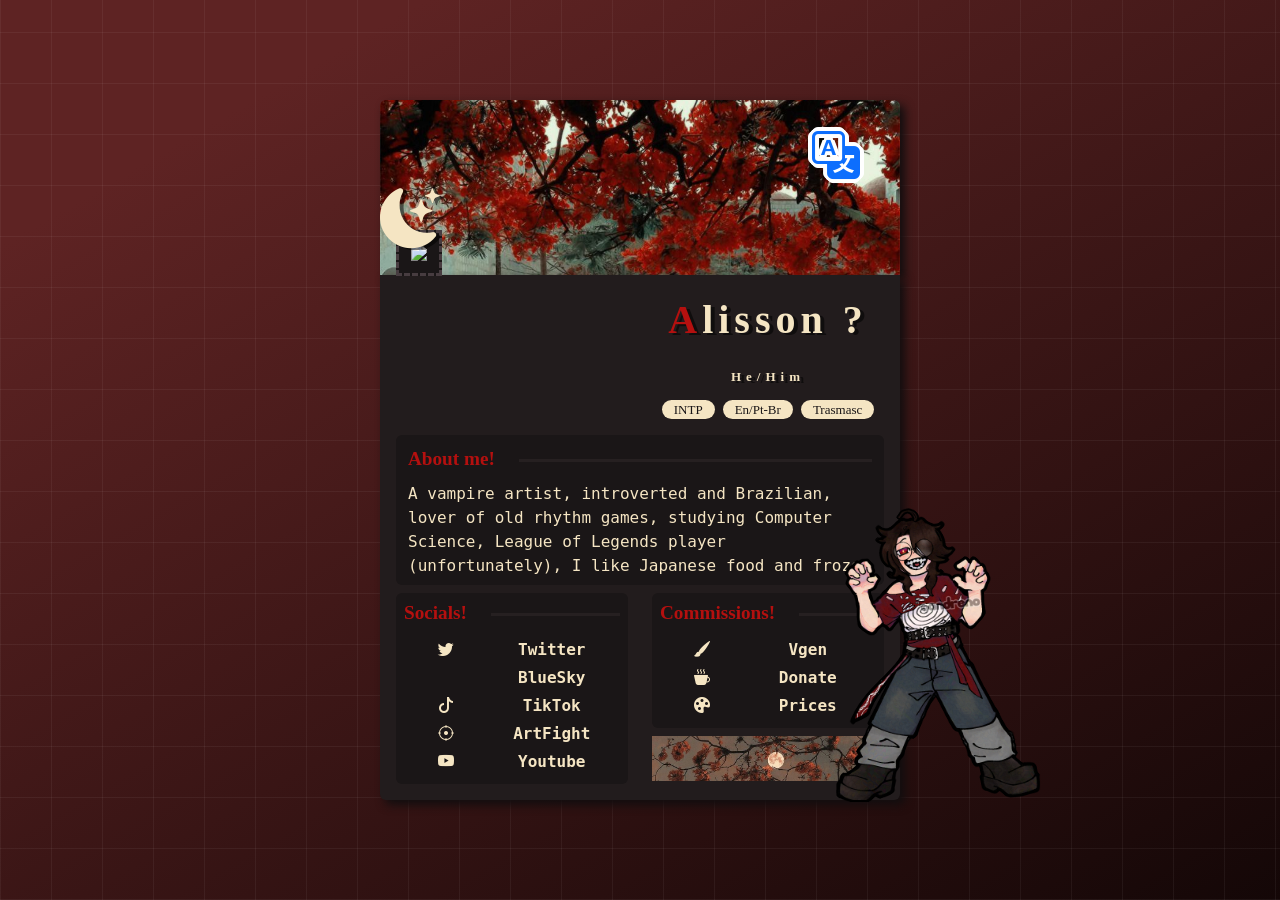
==== commit b45d19e5: "Adição dos pagedolls" ====
--- a/index.html
+++ b/index.html
@@ -202,8 +202,8 @@
                      </div>
                      <!-- end third row -->
 
-                        <div style="position: absolute; right: -100px; bottom: 0px;">
-                            <span class="tt" data-bs-placement="top" title="">
+                        <div style="position: absolute; right: -150px; bottom: 0px;">
+                            <span id="tools" class="tt" data-bs-placement="top" title="">
                                 <img class="pagedoll d-none d-md-block" id="imgRand" src=""/>
                             </span>
                         </div>
@@ -212,9 +212,11 @@
         </div>
     </div>
     <script language="javascript">
-  // random number between 1 and 100
-        var numRand = Math.floor(Math.random() * (3 - 1 + 1)) + 1;
+        // random number gen
+        const credits = ["Shiro", "Andreno", "Elorit"];
+        var numRand = Math.floor(Math.random() * (2 - 0 + 1)) + 0;
         document.getElementById("imgRand").src = "imgs/IMG_"+numRand+".webp";
+        document.getElementById("tools").title = "art by: "+credits[numRand];
     </script>
 <script>
     const tooltipTriggerList = document.querySelectorAll('[data-bs-toggle="tooltip"]')
--- a/style.css
+++ b/style.css
@@ -15,10 +15,9 @@
   --h1: #F5E5C3; 
 }
 
-
-
 body#main {
-    background: linear-gradient(150deg,rgb(94, 35, 35) 15%,  rgb(20, 7, 7) 100%);
+    
+    background-image: repeating-linear-gradient(0deg, rgba(255, 255, 255, 0.05) 0px, rgba(255, 255, 255, 0.05) 1px,transparent 1px, transparent 51px),repeating-linear-gradient(90deg, rgba(255, 255, 255, 0.05) 0px, rgba(255, 255, 255, 0.05) 1px,transparent 1px, transparent 51px),linear-gradient(150deg,rgb(94, 35, 35) 15%,  rgb(20, 7, 7) 100%);
 }
 
 h1 {
@@ -113,7 +112,7 @@
     animation-name: bounce2;
     animation-duration: 0.3s;
 
-    max-height: 250px;
+    max-height: 350px;
 
     filter: 
     drop-shadow(1px 1px 0 black)
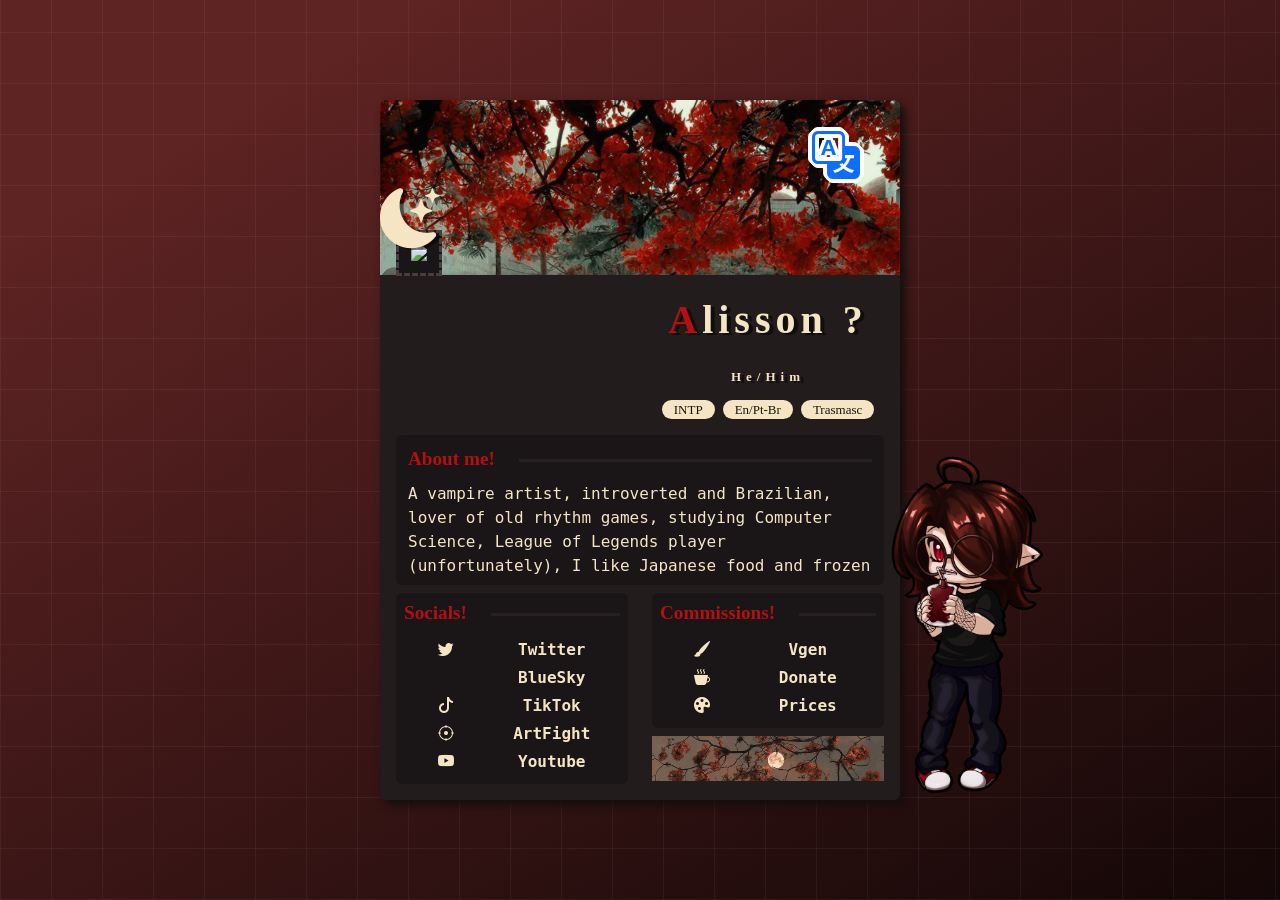
==== commit 76a52ed4: "Update index.html" ====
--- a/index.html
+++ b/index.html
@@ -213,7 +213,7 @@
     </div>
     <script language="javascript">
         // random number gen
-        const credits = ["Shiro", "Andreno", "Elorit"];
+        const credits = ["shiryunno", "Andreno", "Elorit"];
         var numRand = Math.floor(Math.random() * (2 - 0 + 1)) + 0;
         document.getElementById("imgRand").src = "imgs/IMG_"+numRand+".webp";
         document.getElementById("tools").title = "art by: "+credits[numRand];
@@ -228,4 +228,4 @@
 </script>
 
 </body>
-</html>+</html>
